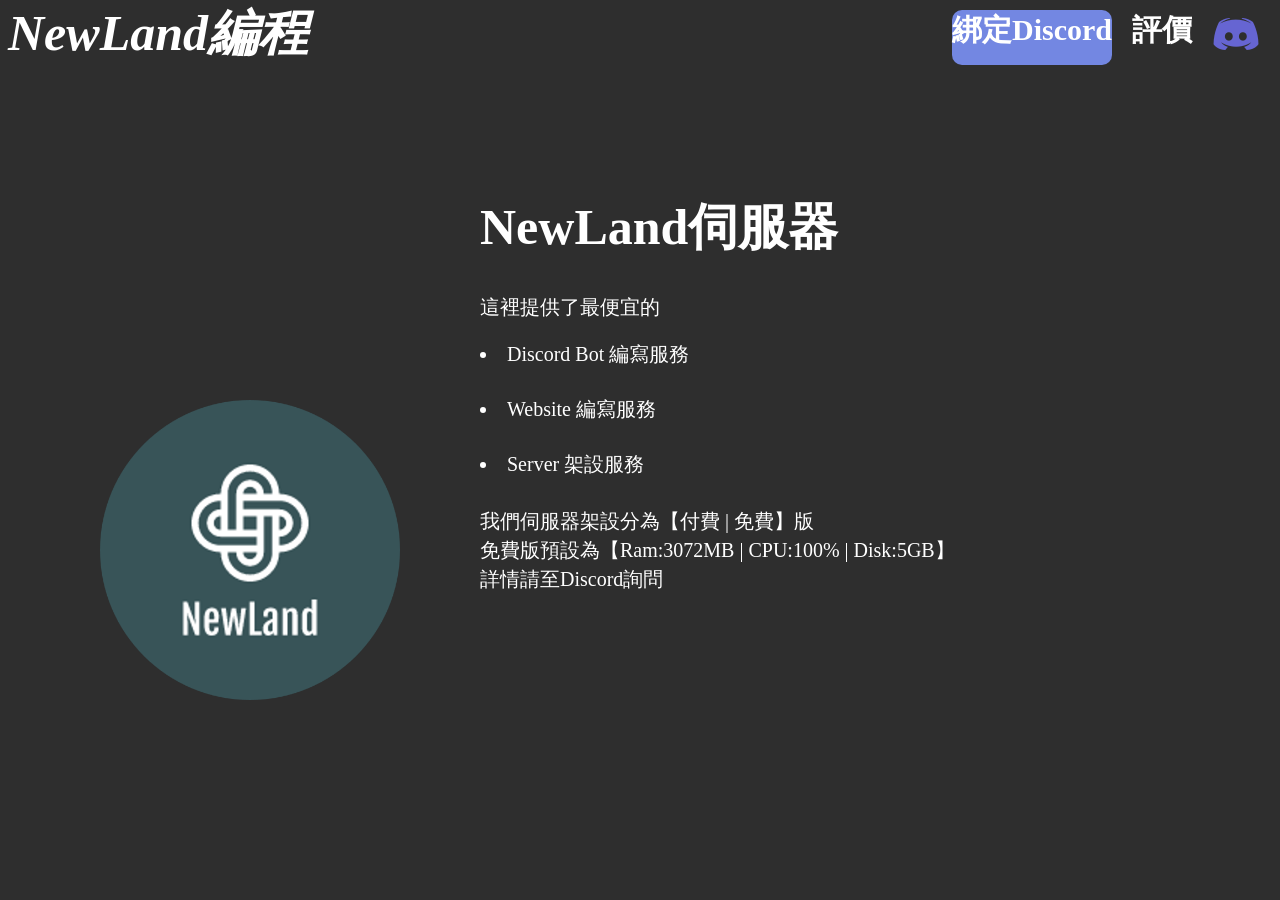
==== index.html @ bd6be973 "Add files via upload" ====
<!DOCTYPE html>
<html>
<head>
	<meta charset="UTF-8">
	<title>NewLand編程</title>
    <link rel="icon" href="images/圖片1.png">
	<link rel="stylesheet" href="assets/style.css">
    <meta name="viewport" content="width=device-width, initial-scale=1, minimum-scale=1"/>
</head>
<body style="background: rgb(46, 46, 46);">
    <h1><a href="http://newland.serveirc.com" class="reload"><i>NewLand編程</i></a></h1>
    <span class="logo">
        <img src="images/圖片1.png" class="newland_icon"/>
    </span>
    <div class="foreword">
        <h1 class="topic">NewLand伺服器</h1>
        <span class="value">
            <p>
                這裡提供了最便宜的
                <li>Discord Bot 編寫服務</li>
                <br/>
                <li>Website 編寫服務</li>
                <br/>
                <li>Server 架設服務</li>
                <br/>
                我們伺服器架設分為【付費 | 免費】版
                <br>
                免費版預設為【Ram:3072MB | CPU:100% | Disk:5GB】
                <br/>
                詳情請至Discord詢問
            </p>
        </span>
    </div>
    <span class="menu">
        <li class="login"><a style="text-decoration: none; color: white;" href="https://discord.com/api/oauth2/authorize?client_id=1083039588970397807&redirect_uri=https%3A%2F%2Fnewland.serveirc.com&response_type=code&scope=email%20identify"><b>綁定Discord</b></a></li>
        <li class="comment"><a style="text-decoration: none; color: white;" href="fixing.html"><b>評價</b></a></li>
        <li><a href="https://discord.gg/S5JAwrzY2K"><img src="images/8197841_discord_social network_communication_interaction_message_icon.png"/></a></li>
    </span>
    
</body>
</html>
---- assets/style.css ----
.reload {
    position: absolute; top: 0px;
    font-size: 50px;
    color: white;
    text-decoration: none;
}

.newland_icon {
    position: absolute; left: 100px; bottom: 200px;
    width: 300px;
    
}

.foreword {
    position: absolute; top: 160px; left: 480px;
    font-size: 25px;
    color: white;
}

.value {
    font-size: 20px;
}

.menu {
    list-style: none;
    display: flex;
    position: absolute; top: 10px; right: 0px;
    margin: 0;
    padding: 0;
    font-size: 30px;
    color: white;
}

.menu li{
    margin-right: 20px;
}

.login {
    font-size: 30px;
    border: 0px solid rgb(115, 135, 226);
    background-color: rgb(115, 135, 226);
    justify-content: center;
    align-items: center;
    border-radius: 10px
}

.comment-section {
    position: absolute; left: 500px;
    max-width: 800px;
    margin: 0 auto;
    padding: 20px;
    color: white;
  }
  
  .comment-form {
    margin-bottom: 40px;
  }
  
  .comment-form label, .comment-form textarea {
    display: block;
    margin-bottom: 10px;
  }
  
  .comment-form textarea {
    height: 100px;
  }
  
  .comment-form button {
    background-color: #4CAF50;
    color: white;
    border: none;
    padding: 10px 20px;
    font-size: 16px;
    cursor: pointer;
    border-radius: 25px;
  }
  
  .comment-list ul {
    list-style: none;
    padding: 0;
    margin: 0;
  }
  
  .comment-list li {
    margin-bottom: 20px;
    padding: 10px;
    border: 1px solid #ddd;
  }
  
.comment-topic {
    font-size: 30px;
}

.comment-description {
    font-size: 15px;    
}

.fixing-topic {
    position: absolute; top: 200px; left: 480px;
    font-size: 25px;
    color: white; 
}

.fixing-description {
    color: white;
}
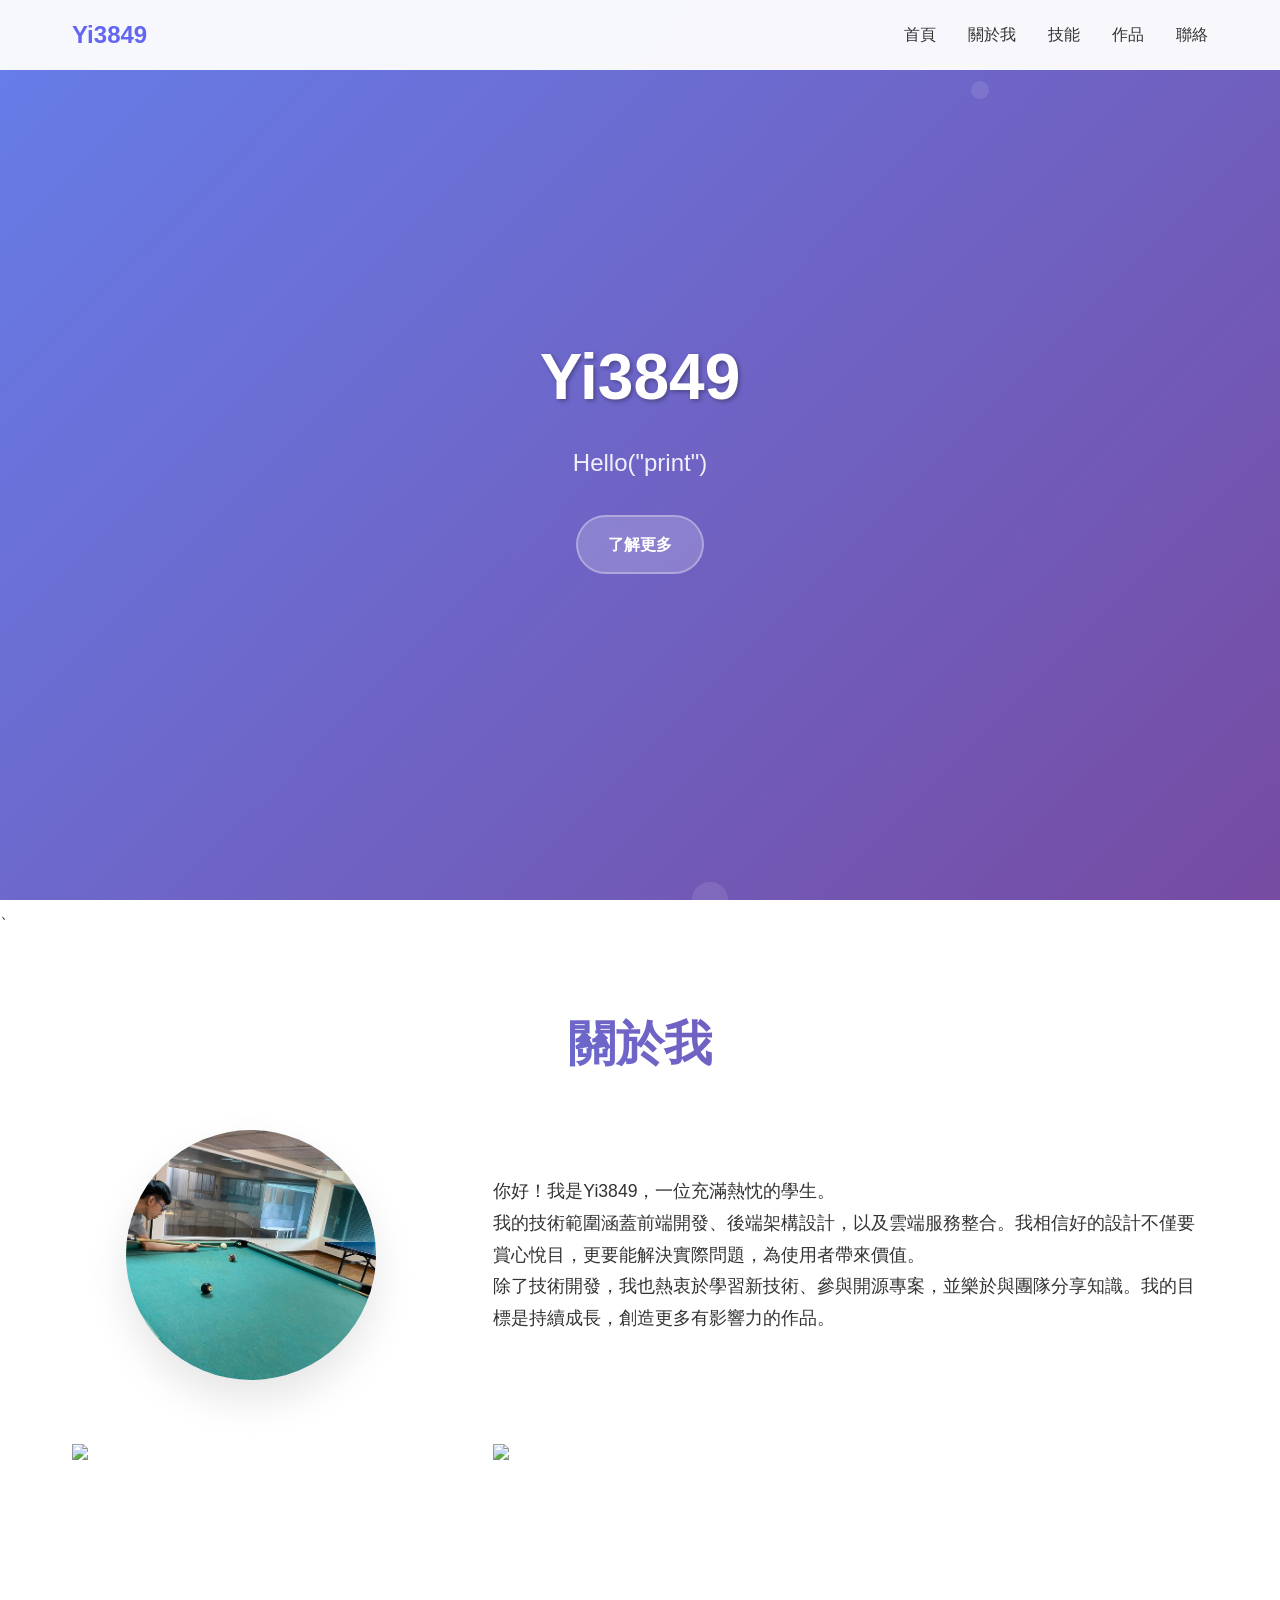
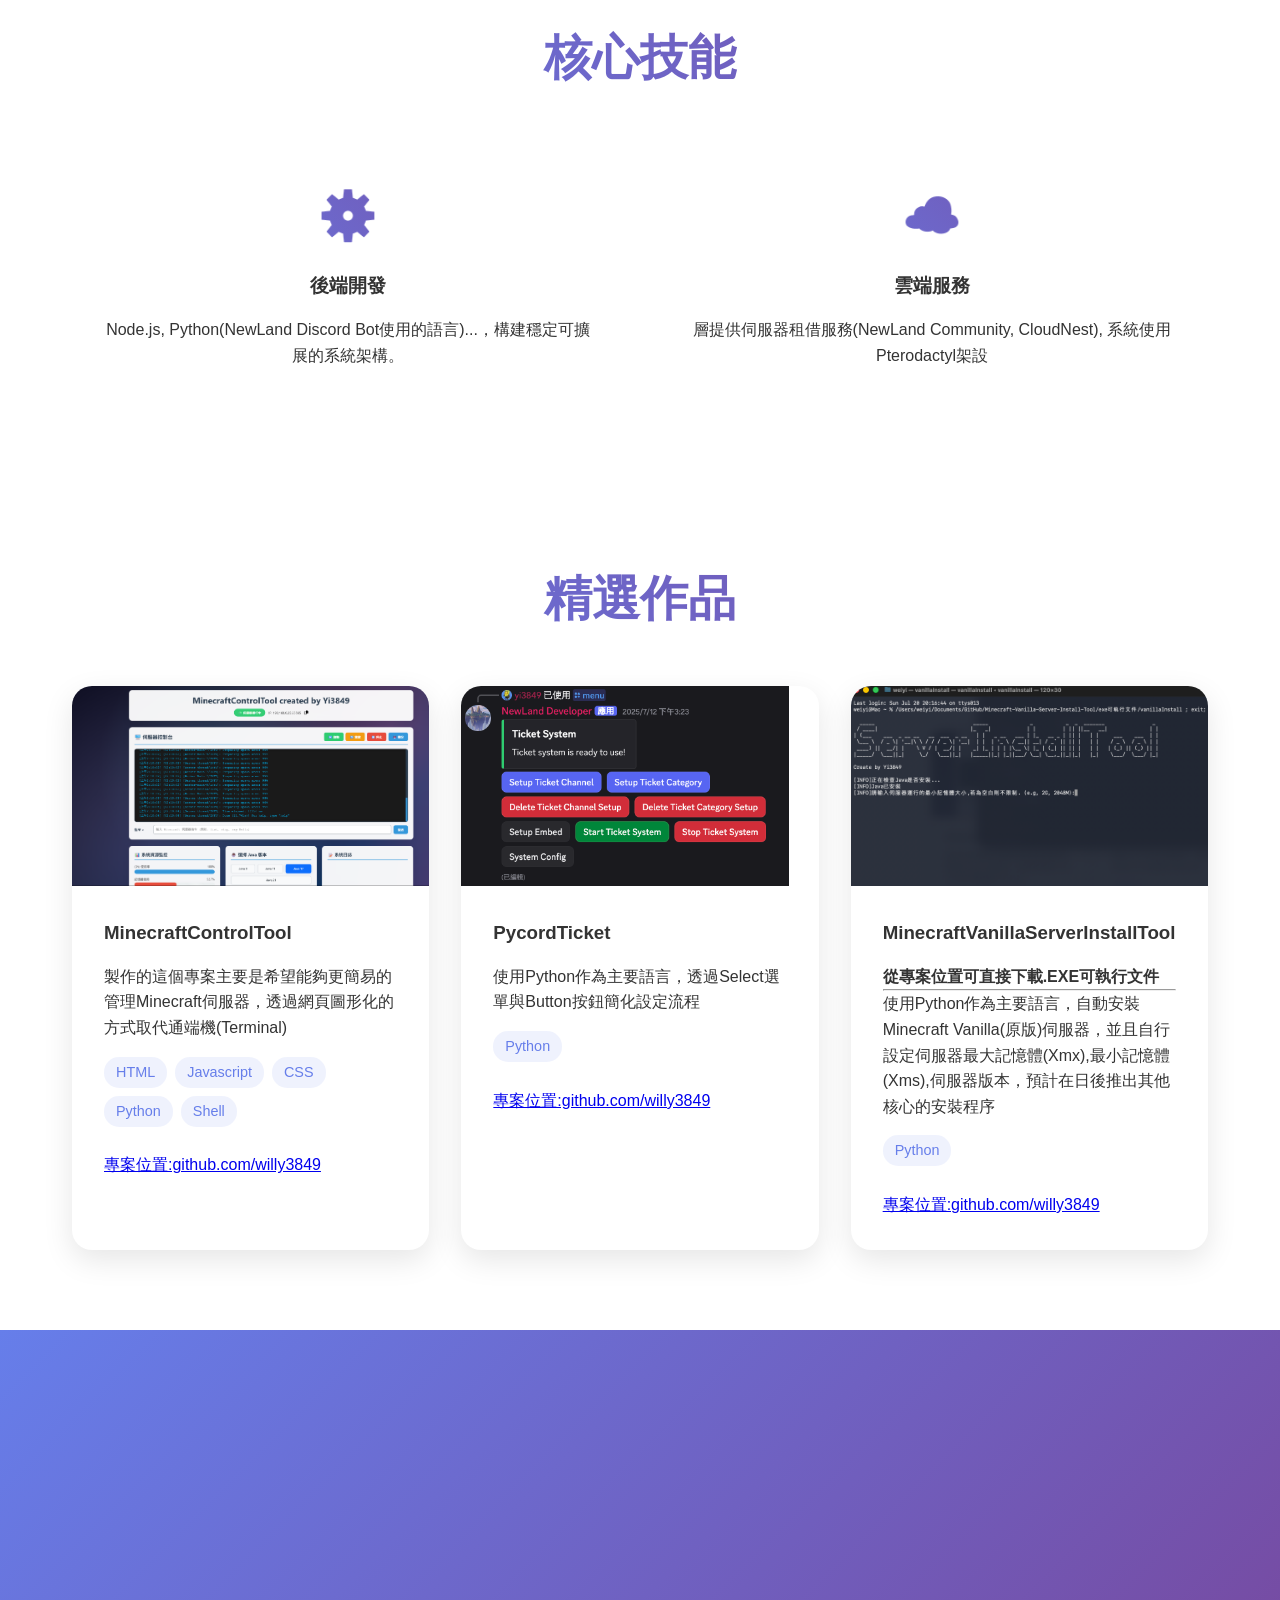
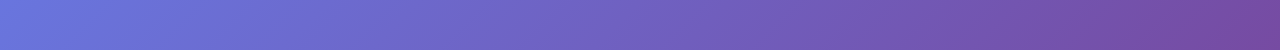
==== commit 37a33663: "code" ====
--- a/index.html
+++ b/index.html
@@ -1,41 +1,136 @@
-<!DOCTYPE html>
-<html>
-<head>
-	<meta charset="UTF-8">
-	<title>NewLand編程</title>
-    <link rel="icon" href="images/圖片1.png">
-	<link rel="stylesheet" href="assets/style.css">
-    <meta name="viewport" content="width=device-width, initial-scale=1, minimum-scale=1"/>
-</head>
-<body style="background: rgb(46, 46, 46);">
-    <h1><a href="http://newland.serveirc.com" class="reload"><i>NewLand編程</i></a></h1>
-    <span class="logo">
-        <img src="images/圖片1.png" class="newland_icon"/>
-    </span>
-    <div class="foreword">
-        <h1 class="topic">NewLand伺服器</h1>
-        <span class="value">
-            <p>
-                這裡提供了最便宜的
-                <li>Discord Bot 編寫服務</li>
-                <br/>
-                <li>Website 編寫服務</li>
-                <br/>
-                <li>Server 架設服務</li>
-                <br/>
-                我們伺服器架設分為【付費 | 免費】版
-                <br>
-                免費版預設為【Ram:3072MB | CPU:100% | Disk:5GB】
-                <br/>
-                詳情請至Discord詢問
-            </p>
-        </span>
-    </div>
-    <span class="menu">
-        <li class="login"><a style="text-decoration: none; color: white;" href="https://discord.com/api/oauth2/authorize?client_id=1083039588970397807&redirect_uri=https%3A%2F%2Fnewland.serveirc.com&response_type=code&scope=email%20identify"><b>綁定Discord</b></a></li>
-        <li class="comment"><a style="text-decoration: none; color: white;" href="fixing.html"><b>評價</b></a></li>
-        <li><a href="https://discord.gg/S5JAwrzY2K"><img src="images/8197841_discord_social network_communication_interaction_message_icon.png"/></a></li>
-    </span>
-    
-</body>
+<!DOCTYPE html>
+<html lang="zh-TW">
+<head>
+    <meta charset="UTF-8">
+    <meta name="viewport" content="width=device-width, initial-scale=1.0">
+    <title>github.com/willy3849</title>
+    <link rel="stylesheet" href="./assets/css/index.css">
+    <link rel="stylesheet" href="https://cdnjs.cloudflare.com/ajax/libs/font-awesome/6.5.0/css/all.min.css">
+</head>
+<body>
+    <nav class="navbar">
+        <div class="nav-container">
+            <div class="logo">Yi3849</div>
+            <ul class="nav-links">
+                <li><a href="#home">首頁</a></li>
+                <li><a href="#about">關於我</a></li>
+                <li><a href="#skills">技能</a></li>
+                <li><a href="#projects">作品</a></li>
+                <li><a href="#contact">聯絡</a></li>
+            </ul>
+        </div>
+    </nav>
+
+    <section id="home" class="hero">
+        <div class="hero-content">
+            <h1>Yi3849</h1>
+            <p>Hello("print")</p>
+            <a href="#about" class="cta-button">了解更多</a>
+        </div>
+    </section>
+
+、    <section id="about" class="section">
+        <h2 class="section-title fade-in">關於我</h2>
+        <div class="about-content fade-in">
+            <div class="about-image">
+                <img class="profile-pic" src="./assets/images/IMG_1046.jpeg"></img>
+            </div>
+            <div class="about-text">
+                <p>你好！我是Yi3849，一位充滿熱忱的學生。</p>
+                <p>我的技術範圍涵蓋前端開發、後端架構設計，以及雲端服務整合。我相信好的設計不僅要賞心悅目，更要能解決實際問題，為使用者帶來價值。</p>
+                <p>除了技術開發，我也熱衷於學習新技術、參與開源專案，並樂於與團隊分享知識。我的目標是持續成長，創造更多有影響力的作品。</p>
+            </div>
+            <img src="https://camo.githubusercontent.com/4b7bd763ef08fe71a44d47ece07f435da3ec5994ee577e43deb2cf506ba1c658/68747470733a2f2f6769746875622d726561646d652d73746174732e76657263656c2e6170702f6170693f757365726e616d653d77696c6c79333834392673686f775f69636f6e733d74727565267468656d653d746f6b796f6e69676874">
+            <img src="https://camo.githubusercontent.com/90d9f7094d285f6645b0a37845b41ae722fe1a4e3fce248e4f906ddd99959c08/[base64]">
+        </div>
+    </section>
+
+    <section id="skills" class="section">
+        <h2 class="section-title fade-in">核心技能</h2>
+        <div class="skills-grid">
+            <div class="skill-card fade-in">
+                <div class="skill-icon">⚙️</div>
+                <h3>後端開發</h3>
+                <p>Node.js, Python(NewLand Discord Bot使用的語言)...，構建穩定可擴展的系統架構。</p>
+            </div>
+            <div class="skill-card fade-in">
+                <div class="skill-icon">☁️</div>
+                <h3>雲端服務</h3>
+                <p>層提供伺服器租借服務(NewLand Community, CloudNest), 系統使用Pterodactyl架設</p>
+            </div>
+        </div>
+    </section>
+
+    <section id="projects" class="section">
+        <h2 class="section-title fade-in">精選作品</h2>
+        <div class="projects-grid">
+            <div class="project-card fade-in">
+                <img class="project-image" src="./assets/images/image.png"></img>
+                <div class="project-content">
+                    <h3>MinecraftControlTool</h3>
+                    <p>製作的這個專案主要是希望能夠更簡易的管理Minecraft伺服器，透過網頁圖形化的方式取代通端機(Terminal)</p>
+                    <div class="project-tags">
+                        <span class="tag">HTML</span>
+                        <span class="tag">Javascript</span>
+                        <span class="tag">CSS</span>
+                        <span class="tag">Python</span>
+                        <span class="tag">Shell</span>
+                    </div>
+                    <br>
+                    <a href="https://github.com/willy3849/MinecraftControlTool">專案位置:github.com/willy3849</a>
+                </div>
+            </div>
+            <div class="project-card fade-in">
+                <img src="./assets/images/pycordticket.png" class="project-image"></img>
+                <div class="project-content">
+                    <h3>PycordTicket</h3>
+                    <p>使用Python作為主要語言，透過Select選單與Button按鈕簡化設定流程</p>
+                    <div class="project-tags">
+                        <span class="tag">Python</span>
+                    </div>
+                    <br>
+                    <a href="https://github.com/willy3849/pycord-ticket">專案位置:github.com/willy3849</a>
+                </div>
+            </div>
+            <div class="project-card fade-in">
+                <img src="./assets/images/serverinstall.png" class="project-image"></img>
+                <div class="project-content">
+                    <h3>MinecraftVanillaServerInstallTool</h3>
+                    <strong>從專案位置可直接下載.EXE可執行文件</strong>
+                    <hr>
+                    <p>使用Python作為主要語言，自動安裝Minecraft Vanilla(原版)伺服器，並且自行設定伺服器最大記憶體(Xmx),最小記憶體(Xms),伺服器版本，預計在日後推出其他核心的安裝程序</p>
+                    <div class="project-tags">
+                        <span class="tag">Python</span>
+                    </div>
+                    <br>
+                    <a href="https://github.com/willy3849/minecraft-vanilla-server-install-tool">專案位置:github.com/willy3849</a>
+                </div>
+            </div>
+        </div>
+    </section>
+
+    <section id="contact" class="contact">
+        <div class="section">
+            
+            <div class="contact-content fade-in">
+                <p style="font-size: 1.2rem; margin-bottom: 2rem;">
+                    有合作機會或想法討論嗎？歡迎隨時與我聯繫！
+                </p>
+                <h3>加入 NewLand Community - <a href="https://discord.gg/S5JAwrzY2K">立即加入！</a></h3>
+                <div class="contact-info">
+                    <div class="contact-item">
+                        <i class="fas fa-envelope"></i>
+                        <span>willy3849@icloud.com</span>
+                    </div>
+                    <div class="contact-item">
+                        <i class="fab fa-discord fa-2x"></i>
+                        <span>yi3849</span>
+                    </div>
+                </div>
+            </div>
+        </div>
+    </section>
+
+    <script src="./assets/js/index.js"></script>
+</body>
 </html>
--- a/assets/css/index.css
+++ b/assets/css/index.css
@@ -0,0 +1,363 @@
+* {
+    margin: 0;
+    padding: 0;
+    box-sizing: border-box;
+}
+
+body {
+    font-family: 'Segoe UI', -apple-system, BlinkMacSystemFont, sans-serif;
+    line-height: 1.6;
+    color: #333;
+    overflow-x: hidden;
+}
+
+.navbar {
+    position: fixed;
+    top: 0;
+    left: 0;
+    right: 0;
+    background: rgba(255, 255, 255, 0.95);
+    backdrop-filter: blur(10px);
+    z-index: 1000;
+    padding: 1rem 0;
+    transition: all 0.3s ease;
+}
+
+.nav-container {
+    max-width: 1200px;
+    margin: 0 auto;
+    padding: 0 2rem;
+    display: flex;
+    justify-content: space-between;
+    align-items: center;
+}
+
+.logo {
+    font-size: 1.5rem;
+    font-weight: bold;
+    color: #6366f1;
+}
+
+.nav-links {
+    display: flex;
+    gap: 2rem;
+    list-style: none;
+}
+
+.nav-links a {
+    text-decoration: none;
+    color: #333;
+    font-weight: 500;
+    transition: color 0.3s ease;
+}
+
+.nav-links a:hover {
+    color: #6366f1;
+}
+
+.hero {
+    height: 100vh;
+    background: linear-gradient(135deg, #667eea 0%, #764ba2 100%);
+    display: flex;
+    align-items: center;
+    justify-content: center;
+    text-align: center;
+    color: white;
+    position: relative;
+    overflow: hidden;
+}
+
+.hero::before {
+    content: '';
+    position: absolute;
+    width: 200%;
+    height: 200%;
+    background: url('data:image/svg+xml,<svg xmlns="http://www.w3.org/2000/svg" viewBox="0 0 100 100"><defs><pattern id="grain" width="100" height="100" patternUnits="userSpaceOnUse"><circle cx="25" cy="25" r="1" fill="white" opacity="0.1"/><circle cx="75" cy="75" r="1" fill="white" opacity="0.1"/><circle cx="50" cy="10" r="0.5" fill="white" opacity="0.1"/><circle cx="20" cy="80" r="0.5" fill="white" opacity="0.1"/><circle cx="90" cy="30" r="0.5" fill="white" opacity="0.1"/></pattern></defs><rect width="100" height="100" fill="url(%23grain)"/></svg>');
+    animation: float 20s ease-in-out infinite;
+    pointer-events: none;
+}
+
+@keyframes float {
+    0%, 100% { transform: translateX(-50px) translateY(-50px); }
+    50% { transform: translateX(50px) translateY(50px); }
+}
+
+.hero-content {
+    position: relative;
+    z-index: 2;
+    animation: fadeInUp 1s ease-out;
+}
+
+@keyframes fadeInUp {
+    from {
+        opacity: 0;
+        transform: translateY(50px);
+    }
+    to {
+        opacity: 1;
+        transform: translateY(0);
+    }
+}
+
+.hero h1 {
+    font-size: 4rem;
+    margin-bottom: 1rem;
+    text-shadow: 2px 2px 4px rgba(0,0,0,0.3);
+}
+
+.hero p {
+    font-size: 1.5rem;
+    margin-bottom: 2rem;
+    opacity: 0.9;
+}
+
+.cta-button {
+    display: inline-block;
+    padding: 15px 30px;
+    background: rgba(255, 255, 255, 0.2);
+    color: white;
+    text-decoration: none;
+    border-radius: 50px;
+    border: 2px solid rgba(255, 255, 255, 0.3);
+    backdrop-filter: blur(10px);
+    transition: all 0.3s ease;
+    font-weight: 600;
+}
+
+.cta-button:hover {
+    background: rgba(255, 255, 255, 0.3);
+    border-color: rgba(255, 255, 255, 0.5);
+    transform: translateY(-2px);
+    box-shadow: 0 10px 25px rgba(0,0,0,0.2);
+}
+
+.section {
+    padding: 5rem 0;
+    max-width: 1200px;
+    margin: 0 auto;
+    padding-left: 2rem;
+    padding-right: 2rem;
+}
+
+.section-title {
+    font-size: 3rem;
+    text-align: center;
+    margin-bottom: 3rem;
+    background: linear-gradient(45deg, #667eea, #764ba2);
+    -webkit-background-clip: text;
+    -webkit-text-fill-color: transparent;
+    background-clip: text;
+}
+
+.about-content {
+    display: grid;
+    grid-template-columns: 1fr 2fr;
+    gap: 4rem;
+    align-items: center;
+}
+
+.about-image {
+    text-align: center;
+}
+
+.profile-pic {
+    width: 250px;
+    height: 250px;
+    border-radius: 50%;
+    background: linear-gradient(45deg, #667eea, #764ba2);
+    display: flex;
+    align-items: center;
+    justify-content: center;
+    font-size: 4rem;
+    color: white;
+    margin: 0 auto;
+    box-shadow: 0 20px 40px rgba(0,0,0,0.1);
+    transition: transform 0.3s ease;
+}
+
+.profile-pic:hover {
+    transform: scale(1.05) rotate(5deg);
+}
+
+.about-text {
+    font-size: 1.1rem;
+    line-height: 1.8;
+}
+
+.skills-grid {
+    display: grid;
+    grid-template-columns: repeat(auto-fit, minmax(300px, 1fr));
+    gap: 2rem;
+    margin-top: 3rem;
+}
+
+.skill-card {
+    background: rgba(255, 255, 255, 0.1);
+    backdrop-filter: blur(10px);
+    border: 1px solid rgba(255, 255, 255, 0.2);
+    border-radius: 20px;
+    padding: 2rem;
+    text-align: center;
+    transition: all 0.3s ease;
+    position: relative;
+    overflow: hidden;
+}
+
+.skill-card::before {
+    content: '';
+    position: absolute;
+    top: 0;
+    left: -100%;
+    width: 100%;
+    height: 100%;
+    background: linear-gradient(90deg, transparent, rgba(255,255,255,0.1), transparent);
+    transition: left 0.6s ease;
+}
+
+.skill-card:hover::before {
+    left: 100%;
+}
+
+.skill-card:hover {
+    transform: translateY(-10px);
+    box-shadow: 0 20px 40px rgba(102, 126, 234, 0.3);
+    background: rgba(102, 126, 234, 0.1);
+}
+
+.skill-icon {
+    font-size: 3rem;
+    margin-bottom: 1rem;
+    background: linear-gradient(45deg, #667eea, #764ba2);
+    -webkit-background-clip: text;
+    -webkit-text-fill-color: transparent;
+}
+
+.skill-card h3 {
+    margin-bottom: 1rem;
+    color: #333;
+}
+
+.projects-grid {
+    display: grid;
+    grid-template-columns: repeat(auto-fit, minmax(350px, 1fr));
+    gap: 2rem;
+    margin-top: 3rem;
+}
+
+.project-card {
+    background: white;
+    border-radius: 20px;
+    overflow: hidden;
+    box-shadow: 0 10px 30px rgba(0,0,0,0.1);
+    transition: all 0.3s ease;
+    position: relative;
+}
+
+.project-card:hover {
+    transform: translateY(-10px);
+    box-shadow: 0 20px 50px rgba(0,0,0,0.15);
+}
+
+.project-image {
+    height: 200px;
+    background: linear-gradient(135deg, #667eea, #764ba2);
+    display: flex;
+    align-items: center;
+    justify-content: center;
+    font-size: 3rem;
+    color: white;
+}
+
+.project-content {
+    padding: 2rem;
+}
+
+.project-content h3 {
+    margin-bottom: 1rem;
+    color: #333;
+}
+
+.project-tags {
+    display: flex;
+    flex-wrap: wrap;
+    gap: 0.5rem;
+    margin-top: 1rem;
+}
+
+.tag {
+    background: rgba(102, 126, 234, 0.1);
+    color: #667eea;
+    padding: 0.25rem 0.75rem;
+    border-radius: 15px;
+    font-size: 0.9rem;
+    font-weight: 500;
+}
+
+.contact {
+    background: linear-gradient(135deg, #667eea 0%, #764ba2 100%);
+    color: white;
+    text-align: center;
+}
+
+.contact-content {
+    max-width: 600px;
+    margin: 0 auto;
+}
+
+.contact-info {
+    display: flex;
+    justify-content: center;
+    gap: 3rem;
+    margin-top: 2rem;
+    flex-wrap: wrap;
+}
+
+.contact-item {
+    display: flex;
+    align-items: center;
+    gap: 0.5rem;
+    font-size: 1.1rem;
+}
+
+@media (max-width: 768px) {
+    .nav-links {
+        display: none;
+    }
+
+    .hero h1 {
+        font-size: 2.5rem;
+    }
+
+    .hero p {
+        font-size: 1.2rem;
+    }
+
+    .about-content {
+        grid-template-columns: 1fr;
+        text-align: center;
+    }
+
+    .skills-grid {
+        grid-template-columns: 1fr;
+    }
+
+    .projects-grid {
+        grid-template-columns: 1fr;
+    }
+
+    .contact-info {
+        flex-direction: column;
+        gap: 1rem;
+    }
+}
+
+.fade-in {
+    opacity: 0;
+    transform: translateY(50px);
+    transition: all 0.6s ease;
+}
+
+.fade-in.visible {
+    opacity: 1;
+    transform: translateY(0);
+}
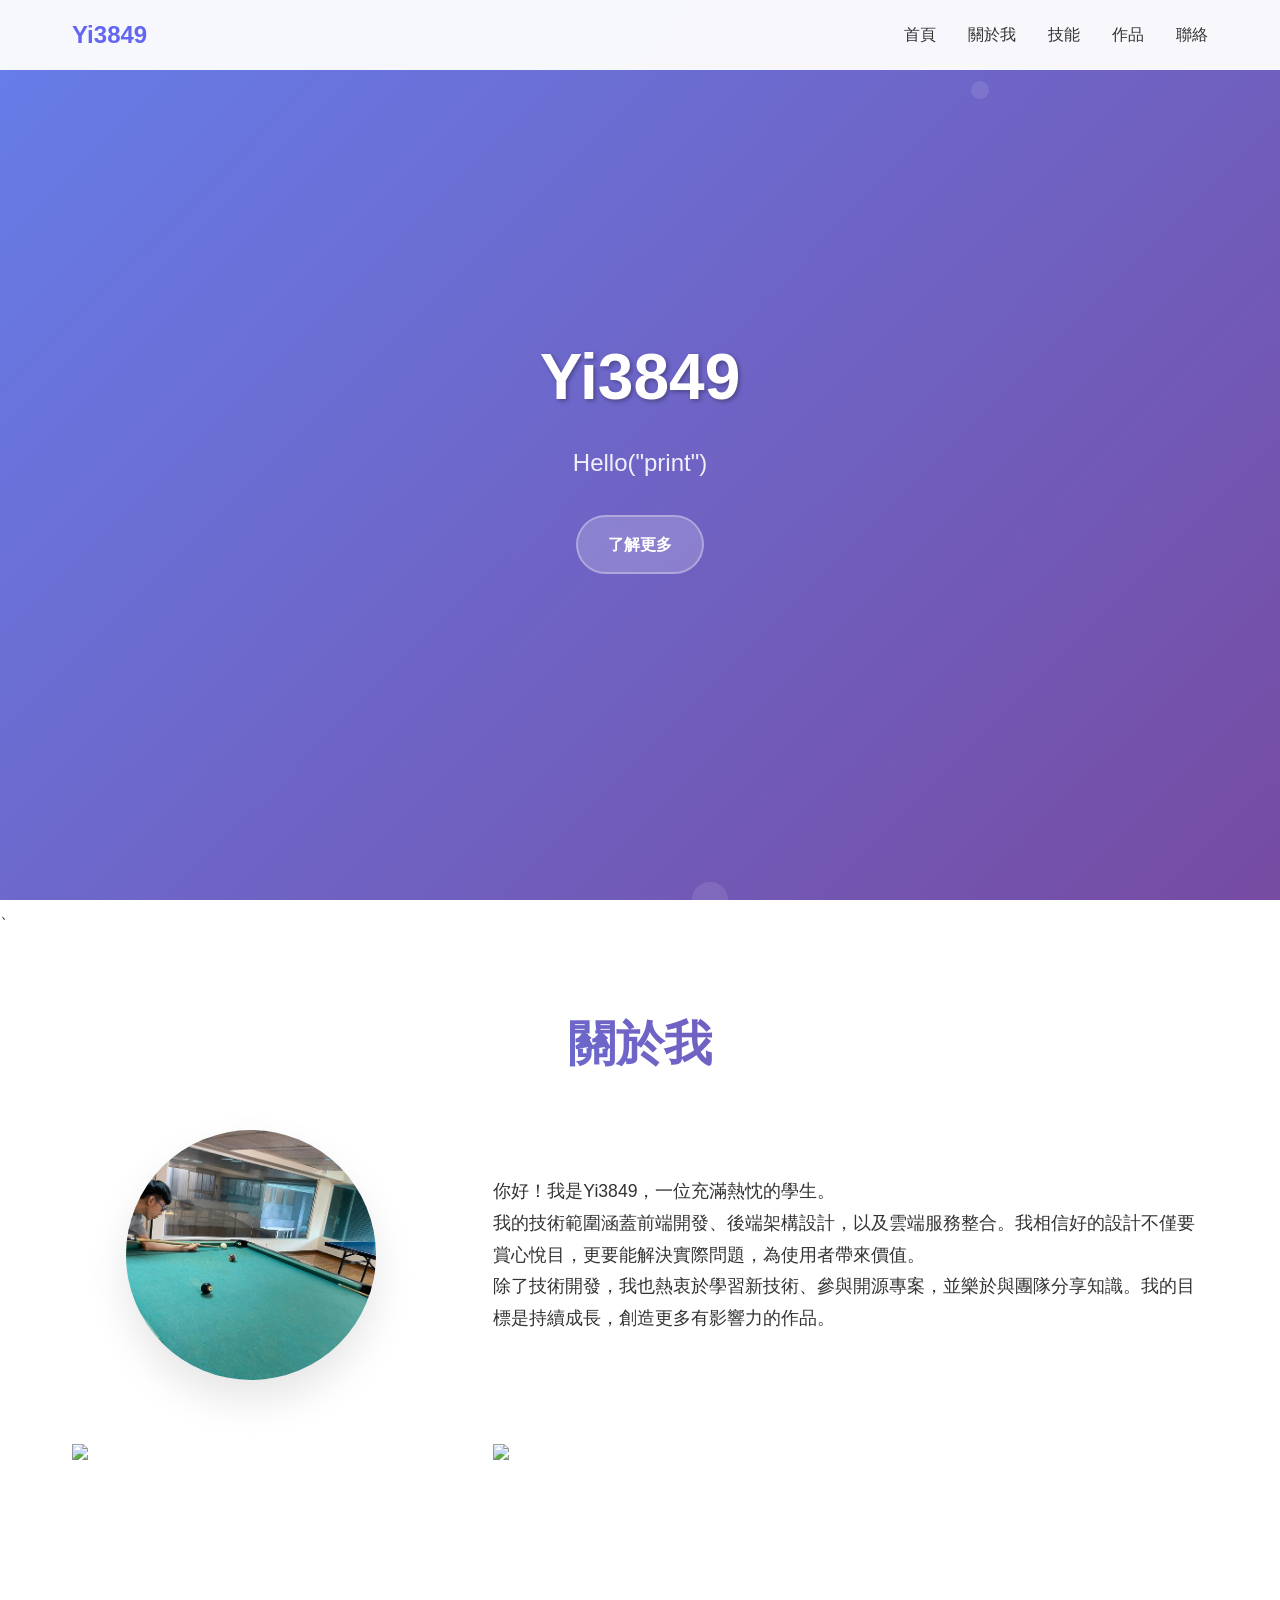
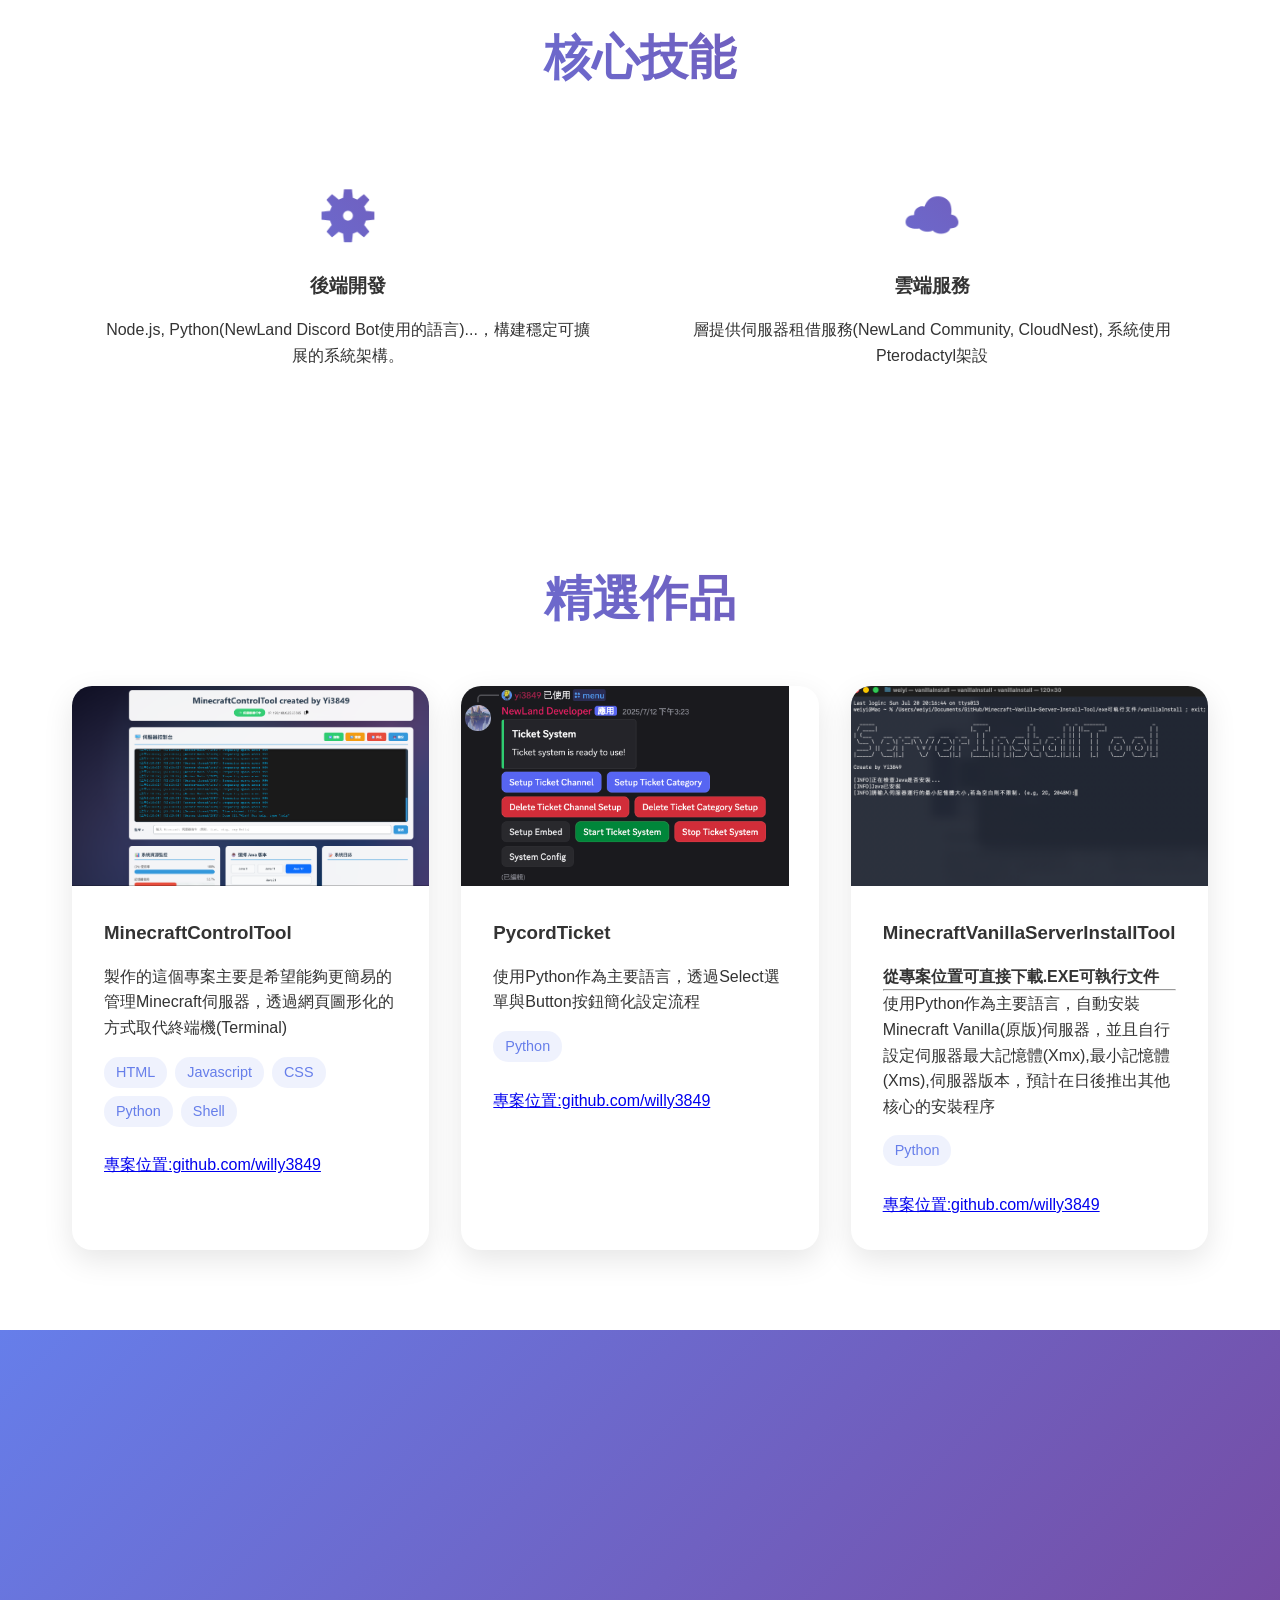
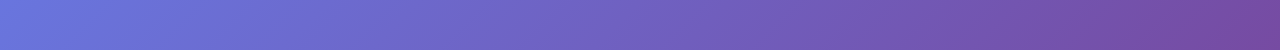
==== commit 503f57d4: "Update index.html" ====
--- a/index.html
+++ b/index.html
@@ -68,7 +68,7 @@
                 <img class="project-image" src="./assets/images/image.png"></img>
                 <div class="project-content">
                     <h3>MinecraftControlTool</h3>
-                    <p>製作的這個專案主要是希望能夠更簡易的管理Minecraft伺服器，透過網頁圖形化的方式取代通端機(Terminal)</p>
+                    <p>製作的這個專案主要是希望能夠更簡易的管理Minecraft伺服器，透過網頁圖形化的方式取代終端機(Terminal)</p>
                     <div class="project-tags">
                         <span class="tag">HTML</span>
                         <span class="tag">Javascript</span>
